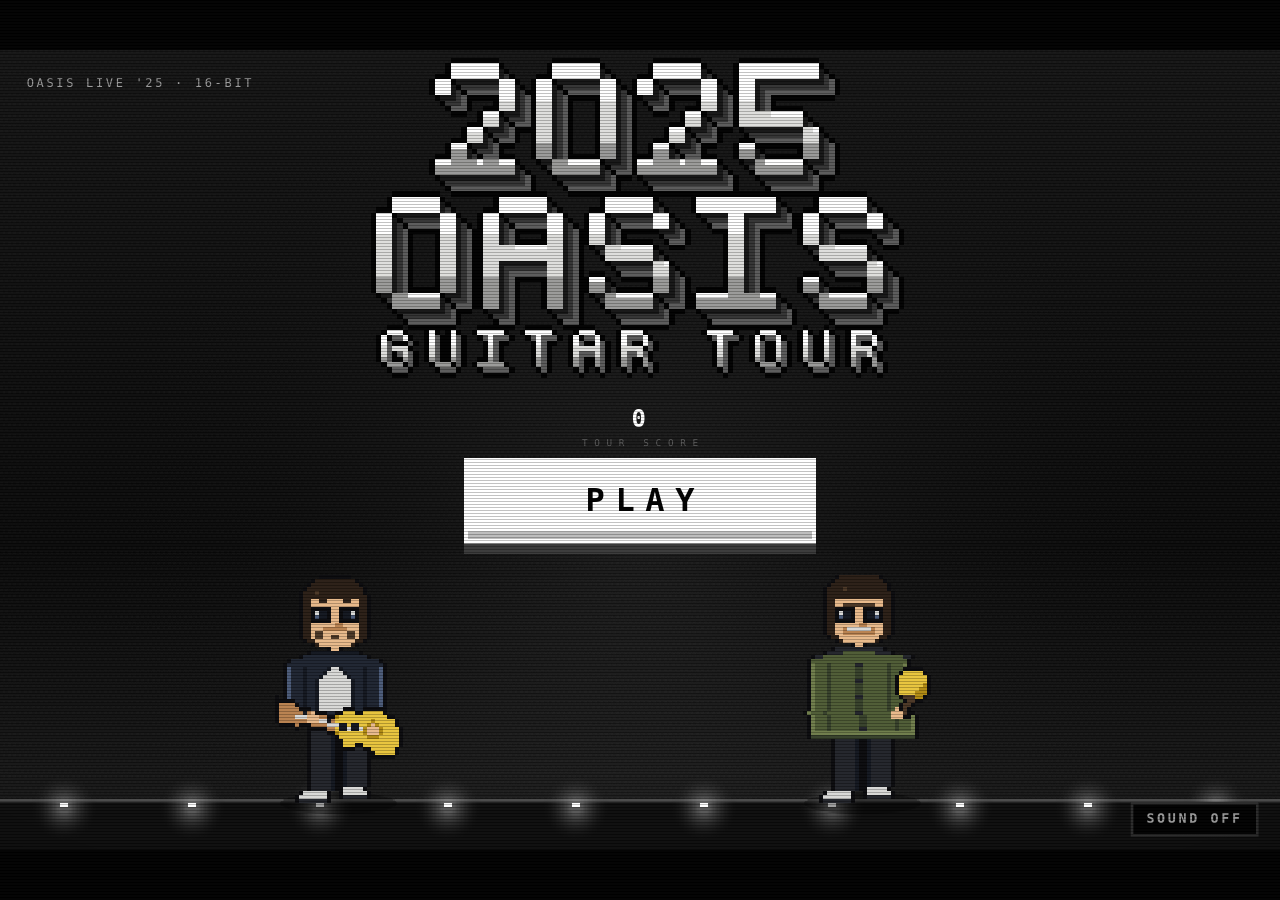
==== index.html @ 4ead0828 "OasisGuitarTour: 16-bit tour game Pixel-art Noel and Liam, a monochrome Live '25 front end, a 17-sto" ====
<!DOCTYPE html>
<html lang="en">
<head>
<meta charset="utf-8">
<meta name="viewport" content="width=device-width, initial-scale=1">
<title>OasisGuitarTour</title>
<link rel="stylesheet" href="site/style.css?v=38174745">
</head>
<body data-scene="menu">

<div id="viewport">
  <div id="game">
    <canvas id="stage" width="960" height="600"></canvas>

    <!-- menu -->
    <img id="logo" class="menu-ui" alt="OasisGuitarTour" src="[data-uri]">
    <div id="menu-score" class="menu-ui">
      <b id="home-total">0</b>
      <small>TOUR SCORE</small>
    </div>
    <button id="play" class="menu-ui">PLAY</button>
    <div id="credit" class="menu-ui">OASIS LIVE '25 &middot; 16-BIT</div>

    <!-- player select -->
    <section id="select" class="screen">
      <h2>CHOOSE YOUR PLAYER</h2>
      <div class="cards">
        <button class="card" data-who="0">
          <canvas class="portrait" width="192" height="192"></canvas>
          <img class="plate" alt="Noel" src="[data-uri]">
          <span class="role">LEAD GUITAR &middot; THE CHIEF</span>
          <span class="pick">&gt; PICK NOEL &lt;</span>
        </button>
        <button class="card" data-who="1">
          <canvas class="portrait" width="192" height="192"></canvas>
          <img class="plate" alt="Liam" src="[data-uri]">
          <span class="role">VOCALS &middot; OUR KID</span>
          <span class="pick">&gt; PICK LIAM &lt;</span>
        </button>
      </div>
      <p class="hint">ARROWS TO PICK &middot; ENTER TO CONFIRM</p>
    </section>

    <!-- tour roadmap -->
    <section id="map" class="screen">
      <header class="map-head">
        <span class="kicker">OASIS LIVE '25 &middot; 17 STOPS</span>
        <div class="map-score">
          <b id="map-total">0</b>
          <small>TOUR SCORE</small>
        </div>
        <span class="who" id="map-who">NOEL</span>
      </header>
      <div id="nodes"></div>
      <p class="map-hint">ARROWS TO WALK &middot; ENTER TO GO INSIDE</p>
    </section>

    <!-- venue -->
    <section id="venue" class="screen">
      <div class="venue-card">
        <div class="kicker" id="v-stop"></div>
        <div class="v-country" id="v-country"></div>
        <h2 id="v-city"></h2>
        <div class="venue-line" id="v-venue"></div>
        <div class="venue-date" id="v-date"></div>
        <div class="setlist">
          <div class="sl-head">TONIGHT'S SONG</div>
          <div class="sl-song" id="v-song"></div>
          <div class="sl-body">
            TRACK &middot; <span id="v-file"></span>
          </div>
        </div>
        <div class="diff-row">
          <span>DIFFICULTY</span>
          <button class="diff" data-diff="easy">EASY</button>
          <button class="diff" data-diff="medium">MEDIUM</button>
          <button class="diff" data-diff="hard">HARD</button>
        </div>
        <button id="v-play">&#9654; PLAY TRACK</button>
        <div class="v-status" id="v-status">CHECKING TRACK&hellip;</div>
        <button id="v-back">&#9664; BACK TO MAP</button>
      </div>
    </section>

    <!-- guitar engine -->
    <section id="guitar" class="screen">
      <div class="gh-top">
        <div class="gh-block"><span id="g-score">0</span><small>SCORE</small></div>
        <div class="gh-mid"><span id="g-song"></span><small id="g-city"></small></div>
        <div class="gh-block right"><span id="g-combo">0</span><small>COMBO</small></div>
      </div>
      <div class="gh-progress"><i id="g-prog"></i></div>
      <button id="g-quit">QUIT</button>

      <div id="gh-results">
        <div class="gh-panel">
          <div class="kicker" id="r-city"></div>
          <h2>SET COMPLETE</h2>
          <div class="gh-stats">
            <div><b id="r-score">0</b><small>SCORE</small></div>
            <div><b id="r-acc">0%</b><small>ACCURACY</small></div>
            <div><b id="r-combo">0</b><small>MAX COMBO</small></div>
          </div>
          <div class="gh-btns">
            <button id="r-again">PLAY AGAIN</button>
            <button id="r-back" class="ghost">BACK TO MAP</button>
          </div>
        </div>
      </div>
    </section>

    <!-- go inside? -->
    <div id="prompt">
      <div class="panel">
        <div class="kicker" id="p-stop"></div>
        <h3 id="p-city"></h3>
        <div class="venue-line" id="p-venue"></div>
        <div class="venue-date" id="p-date"></div>
        <div class="venue-song" id="p-song"></div>
        <div class="q" id="p-q">GO INSIDE?</div>
        <div class="btns">
          <button id="p-yes">YES</button>
          <button id="p-no" class="ghost">NO</button>
        </div>
      </div>
    </div>

    <button id="sound">SOUND OFF</button>
    <canvas id="actors" width="960" height="600"></canvas>
  </div>
</div>

<div id="crt"></div>

<script src="site/assets.js?v=38174745"></script>
<script src="site/charts.js"></script>
<script src="site/app.js?v=38174745"></script>
</body>
</html>
---- site/style.css ----
/* OasisGuitarTour — Live '25 monochrome */

:root {
  --ink: #000;
  --bg: #050505;
  --panel: #0b0b0b;
  --line: #2a2a2a;
  --line-lit: #6a6a6a;
  --fg: #f2f2f0;
  --dim: #9a9a9a;
  --dimmer: #5c5c5c;
}

* { box-sizing: border-box; }

html, body {
  margin: 0; height: 100%; overflow: hidden;
  background: #000;
  font-family: ui-monospace, "Cascadia Mono", Consolas, monospace;
  color: var(--fg);
  user-select: none;
}

#viewport { position: fixed; inset: 0; overflow: hidden; }

#game {
  position: absolute; left: 50%; top: 50%;
  width: 960px; height: 600px;
  transform: translate(-50%, -50%);
  transform-origin: center center;
  background: var(--bg);
  overflow: hidden;
}

canvas#stage {
  position: absolute; inset: 0;
  width: 960px; height: 600px;
  image-rendering: pixelated;
  z-index: 0;
}

/* characters render above the map labels; the layer is click-through */
canvas#actors {
  position: absolute; inset: 0;
  width: 960px; height: 600px;
  image-rendering: pixelated;
  pointer-events: none;
  z-index: 2;
}

img { image-rendering: pixelated; }
button { font-family: inherit; }

/* ---------------------------------------------------------------- screens */

.screen {
  position: absolute; inset: 0;
  opacity: 0; pointer-events: none;
  transition: opacity .22s steps(4);
  z-index: 1;
}
body[data-scene="select"] #select,
body[data-scene="map"] #map,
body[data-scene="venue"] #venue,
body[data-scene="guitar"] #guitar {
  opacity: 1; pointer-events: auto;
}

.kicker {
  font-size: 10px; letter-spacing: 4px; color: var(--dim);
}

/* ------------------------------------------------------------------- menu */

#logo {
  position: absolute; left: 50%; top: 2px;
  width: 412px; height: 260px;
  transform: translateX(-50%);
  pointer-events: none;
  transition: opacity .25s steps(4);
}

#menu-score {
  position: absolute; left: 50%; top: 266px;
  transform: translateX(-50%);
  display: flex; flex-direction: column; align-items: center; gap: 4px;
  pointer-events: none;
}
#menu-score b {
  font-size: 18px; letter-spacing: 2px; color: #fff;
  font-variant-numeric: tabular-nums;
}
#menu-score small {
  font-size: 7px; letter-spacing: 5px; text-indent: 5px; color: var(--dimmer);
}

#play {
  position: absolute; left: 50%; top: 306px;
  transform: translateX(-50%);
  width: 264px; height: 64px; padding: 0;
  font: 700 24px/1 ui-monospace, Consolas, monospace;
  letter-spacing: 8px; text-indent: 8px;
  color: #000;
  background: #fff;
  border: 3px solid #fff;
  box-shadow: inset 0 -6px 0 #bdbdbd, 0 8px 0 #3a3a3a;
  cursor: pointer;
  transition: opacity .2s, transform .06s steps(2), background .12s;
}
#play:hover { background: #e4e4e2; }
#play:focus-visible { outline: 3px solid var(--line-lit); outline-offset: 4px; }
#play:active {
  transform: translate(-50%, 6px);
  box-shadow: inset 0 -6px 0 #bdbdbd, 0 2px 0 #3a3a3a;
}

#credit {
  position: absolute; left: 20px; top: 20px;
  font-size: 9px; letter-spacing: 2px; color: var(--dim); white-space: nowrap;
  transition: opacity .2s;
}

.menu-ui { transition: opacity .25s steps(4); }
body:not([data-scene="menu"]) .menu-ui { opacity: 0; pointer-events: none; }

/* ----------------------------------------------------------------- select */

#select {
  display: flex; flex-direction: column; align-items: center;
  padding-top: 40px; gap: 24px;
}

#select h2 {
  margin: 0;
  font-size: 15px; letter-spacing: 7px; text-indent: 7px;
  color: #fff; font-weight: 700;
}

.cards { display: flex; gap: 44px; }

.card {
  width: 330px; height: 392px;
  padding: 20px 18px 14px;
  display: flex; flex-direction: column; align-items: center; gap: 6px;
  background: #050505;
  border: 3px solid var(--line);
  border-radius: 0;
  cursor: pointer;
  transition: border-color .12s, background .12s, transform .12s steps(2);
}
.card:hover, .card.sel {
  background: #0d0d0d;
  border-color: #fff;
  box-shadow: 0 0 0 2px #000, 0 0 28px rgba(255, 255, 255, .14);
}
.card:active { transform: translateY(3px); }
.card:focus-visible { outline: 3px solid var(--line-lit); outline-offset: 3px; }

.card .portrait { width: 192px; height: 192px; display: block; }
.card .plate { width: 212px; height: 84px; display: block; margin-top: -4px; }
.card .role {
  font-size: 9px; letter-spacing: 2px; color: var(--dim);
  text-align: center; margin-top: 2px;
}
.card .pick {
  margin-top: auto;
  font-size: 9px; letter-spacing: 3px; color: var(--dimmer);
}
.card:hover .pick, .card.sel .pick { color: #fff; }

#select .hint {
  margin: 0; font-size: 9px; letter-spacing: 3px; color: var(--dim);
}

/* -------------------------------------------------------------------- map */

#map { padding: 22px 26px; }

.map-head {
  display: flex; align-items: flex-start; justify-content: space-between;
  position: relative;
}
.map-head .who {
  font-size: 11px; letter-spacing: 4px; color: #fff;
}

.map-score {
  position: absolute; left: 50%; top: -8px;
  transform: translateX(-50%);
  display: flex; flex-direction: column; align-items: center; gap: 3px;
  pointer-events: none;
}
.map-score b {
  font-size: 18px; letter-spacing: 2px; color: #fff;
  font-variant-numeric: tabular-nums;
}
.map-score small {
  font-size: 7px; letter-spacing: 4px; text-indent: 4px; color: var(--dimmer);
}

#nodes { position: absolute; inset: 0; }

.node {
  position: absolute;
  transform: translateX(-50%);
  width: 128px;
  padding: 4px 0 0;
  display: flex; flex-direction: column; align-items: center; gap: 1px;
  background: none; border: 0; border-radius: 0;
  cursor: pointer;
  text-align: center;
}
.node .lbl {
  font-size: 9px; letter-spacing: 1.5px; color: var(--dim);
  white-space: nowrap; transition: color .1s;
}
.node .song {
  font-size: 8px; letter-spacing: .5px; color: #6a6a84; line-height: 1.25;
  max-width: 118px;
}
.node .flag {
  width: 32px; height: 20px; display: block; margin: 2px 0 1px;
  image-rendering: pixelated;
  border: 1px solid rgba(255, 255, 255, .32);
}
.node .unlock {
  font-size: 7px; letter-spacing: 1px; color: #5f5f7a;
}

.node:hover .lbl { color: #fff; }
.node:focus-visible { outline: 2px solid var(--line-lit); }

.node.locked .lbl { color: #565670; }
.node.locked .song { color: #3f3f52; }
.node.locked .flag { opacity: .4; }
.node.locked .unlock { color: #6b5a1e; }

.node.played .lbl { color: #fff; }

.map-hint {
  position: absolute; left: 50%; bottom: 18px; transform: translateX(-50%);
  margin: 0; font-size: 9px; letter-spacing: 3px; color: var(--dimmer);
}

/* ------------------------------------------------------------------ venue */

#venue { display: block; }

.venue-card {
  position: absolute; left: 56px; top: 110px;
  width: 470px; padding: 26px 30px 22px;
  background: rgba(0, 0, 0, .88);
  border: 2px solid #fff;
  box-shadow: 0 0 0 2px #000, 0 24px 60px #000c;
  text-align: center;
}
.venue-card h2 {
  margin: 10px 0 2px;
  font-size: 26px; letter-spacing: 8px; text-indent: 8px;
  color: #fff;
}
.venue-line { font-size: 11px; letter-spacing: 3px; color: var(--fg); }
.venue-date { font-size: 10px; letter-spacing: 3px; color: var(--dim); margin-top: 4px; }
.venue-song {
  margin-top: 12px;
  font-size: 11px; letter-spacing: 2px; color: var(--dim);
}

.v-country {
  margin-top: 8px;
  font-size: 10px; letter-spacing: 5px; color: var(--dim);
}

.diff-row {
  display: flex; align-items: center; gap: 6px;
  margin-top: 16px;
}
.diff-row span {
  flex: 1; text-align: left;
  font-size: 9px; letter-spacing: 3px; color: var(--dimmer);
}
.diff {
  padding: 7px 10px;
  font: 700 9px/1 ui-monospace, Consolas, monospace;
  letter-spacing: 2px;
  color: var(--dim); background: #000;
  border: 2px solid var(--line); border-radius: 0;
  cursor: pointer;
}
.diff:hover { color: #fff; border-color: var(--line-lit); }
.diff.on { color: #000; background: #fff; border-color: #fff; }

.setlist {
  margin: 20px auto 4px; padding: 14px;
  border: 1px dashed var(--line-lit);
}
.setlist .sl-head { font-size: 9px; letter-spacing: 4px; color: var(--dim); }
.setlist .sl-song {
  font-size: 15px; letter-spacing: 3px; color: #fff; margin-top: 8px;
}
.setlist .sl-body {
  font-size: 9px; letter-spacing: 2px; color: var(--dimmer); margin-top: 10px;
  line-height: 1.8;
}

#v-back {
  margin-top: 10px; padding: 10px 18px;
  font: 700 10px/1 ui-monospace, Consolas, monospace;
  letter-spacing: 3px;
  color: var(--dim); background: #000;
  border: 2px solid var(--line); border-radius: 0;
  cursor: pointer;
}
#v-back:hover { color: #000; background: #fff; border-color: #fff; }

#v-play {
  margin-top: 18px; width: 100%; padding: 14px 0;
  font: 700 14px/1 ui-monospace, Consolas, monospace;
  letter-spacing: 5px; text-indent: 5px;
  color: #000; background: #fff;
  border: 3px solid #fff; border-radius: 0;
  box-shadow: inset 0 -5px 0 #bdbdbd;
  cursor: pointer;
}
#v-play:hover { background: #dcdcda; }
#v-play:disabled {
  color: #5c5c5c; background: #000; border-color: var(--line);
  box-shadow: none; cursor: not-allowed;
}
.v-status {
  margin-top: 9px; font-size: 9px; letter-spacing: 2px; color: var(--dimmer);
}

/* ----------------------------------------------------------- guitar scene */

.gh-top {
  position: absolute; left: 0; right: 0; top: 0; height: 76px;
  display: flex; align-items: center; justify-content: space-between;
  padding: 0 32px;
  pointer-events: none;
}
.gh-block { display: flex; flex-direction: column; gap: 4px; min-width: 150px; }
.gh-block.right { align-items: flex-end; }
.gh-block span {
  font-size: 26px; font-weight: 700; letter-spacing: 2px; color: #fff;
  font-variant-numeric: tabular-nums;
}
.gh-block small, .gh-mid small {
  font-size: 8px; letter-spacing: 4px; color: var(--dimmer);
}
.gh-mid { text-align: center; display: flex; flex-direction: column; gap: 5px; }
.gh-mid span { font-size: 12px; letter-spacing: 4px; color: #fff; }

.gh-progress {
  position: absolute; left: 32px; right: 32px; bottom: 26px; height: 3px;
  background: #1e1e1e;
}
.gh-progress i {
  display: block; height: 100%; width: 0%; background: #fff;
}

#g-quit {
  position: absolute; right: 16px; top: 86px;
  padding: 6px 12px;
  font: 700 10px/1 ui-monospace, Consolas, monospace;
  letter-spacing: 3px;
  color: var(--dim); background: #000;
  border: 2px solid var(--line); border-radius: 0;
  cursor: pointer;
}
#g-quit:hover { color: #000; background: #fff; border-color: #fff; }

#gh-results {
  position: absolute; inset: 0;
  display: none; place-items: center;
  background: rgba(0, 0, 0, .72);
  z-index: 4;
}
#gh-results.open { display: grid; }

.gh-panel {
  width: 470px; padding: 28px 30px 24px;
  background: #050505; border: 2px solid #fff;
  box-shadow: 0 0 0 3px #000, 0 22px 60px #000c;
  text-align: center;
}
.gh-panel h2 {
  margin: 10px 0 22px;
  font-size: 22px; letter-spacing: 7px; text-indent: 7px; color: #fff;
}
.gh-stats { display: flex; justify-content: space-around; margin-bottom: 24px; }
.gh-stats div { display: flex; flex-direction: column; gap: 6px; }
.gh-stats b { font-size: 24px; color: #fff; font-variant-numeric: tabular-nums; }
.gh-stats small { font-size: 8px; letter-spacing: 3px; color: var(--dimmer); }
.gh-btns { display: flex; gap: 12px; justify-content: center; }
.gh-btns button {
  padding: 12px 16px;
  font: 700 11px/1 ui-monospace, Consolas, monospace;
  letter-spacing: 3px;
  color: #000; background: #fff; border: 2px solid #fff; border-radius: 0;
  box-shadow: inset 0 -4px 0 #bdbdbd;
  cursor: pointer;
}
.gh-btns button.ghost {
  color: var(--dim); background: #000; box-shadow: none; border-color: var(--line);
}
.gh-btns button.ghost:hover { color: #fff; border-color: #fff; }

/* ----------------------------------------------------------------- prompt */

#prompt {
  position: absolute; inset: 0;
  display: none; place-items: center;
  background: rgba(0, 0, 0, .62);
  z-index: 5;
}
#prompt.open { display: grid; }

#prompt .panel {
  width: 380px; padding: 24px 26px 22px;
  background: #050505;
  border: 2px solid #fff;
  box-shadow: 0 0 0 3px #000, 0 20px 50px #000c;
  text-align: center;
}
#prompt h3 {
  margin: 8px 0 2px;
  font-size: 20px; letter-spacing: 6px; text-indent: 6px;
  color: #fff;
}
#prompt .q {
  margin: 18px 0 14px;
  font-size: 11px; letter-spacing: 4px; color: var(--fg);
}
#prompt .btns { display: flex; gap: 12px; justify-content: center; }

#prompt .btns button {
  width: 120px; height: 40px; padding: 0;
  font: 700 12px/1 ui-monospace, Consolas, monospace;
  letter-spacing: 4px; text-indent: 4px;
  color: #000; background: #fff;
  border: 2px solid #fff; border-radius: 0;
  box-shadow: inset 0 -4px 0 #bdbdbd;
  cursor: pointer;
}
#prompt .btns button.ghost {
  color: var(--dim); background: #000;
  box-shadow: none; border-color: var(--line);
}
#prompt .btns button:hover { background: #dcdcda; }
#prompt .btns button.ghost:hover { color: #fff; border-color: #fff; background: #000; }

/* ----------------------------------------------------------------- chrome */

#sound {
  position: absolute; right: 16px; bottom: 10px;
  padding: 6px 10px;
  font: 700 10px/1 ui-monospace, Consolas, monospace;
  letter-spacing: 2px;
  color: var(--dim); background: #000;
  border: 2px solid var(--line); border-radius: 0;
  cursor: pointer;
  z-index: 6;
}
#sound:hover { color: #fff; border-color: var(--line-lit); }
#sound.on { color: #fff; border-color: #fff; }

#crt {
  position: fixed; inset: 0; pointer-events: none; z-index: 10;
  background:
    repeating-linear-gradient(
      to bottom,
      rgba(0, 0, 0, .24) 0px, rgba(0, 0, 0, .24) 1px,
      rgba(255, 255, 255, .018) 1px, rgba(255, 255, 255, .018) 3px
    ),
    radial-gradient(125% 95% at 50% 45%, transparent 58%, rgba(0, 0, 0, .6) 100%);
}
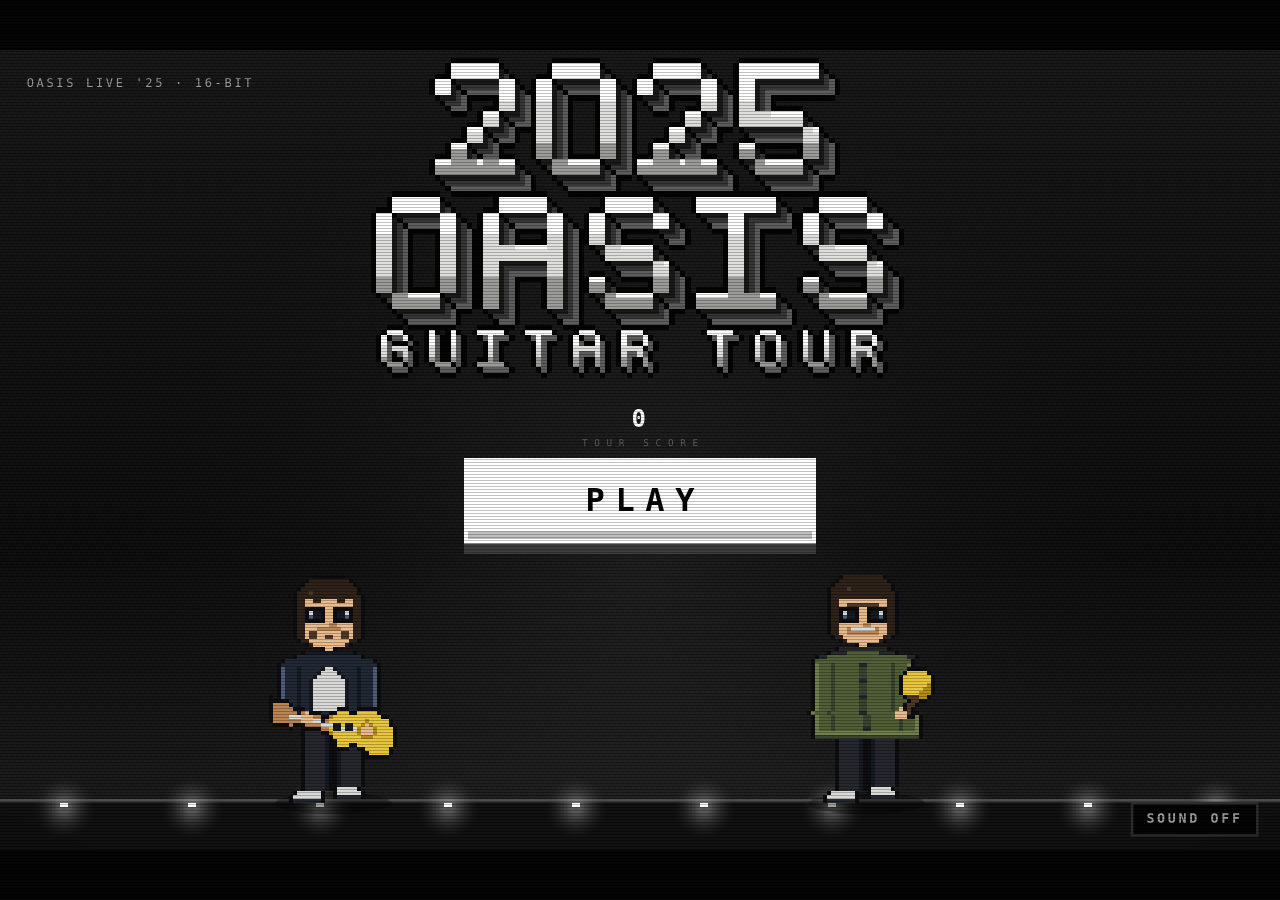
==== commit d01fb904: "Tour maze: brick walls, collision, pathfinding Replace the 6x3 board with a generated room maze (18 " ====
--- a/index.html
+++ b/index.html
@@ -4,7 +4,7 @@
 <meta charset="utf-8">
 <meta name="viewport" content="width=device-width, initial-scale=1">
 <title>OasisGuitarTour</title>
-<link rel="stylesheet" href="site/style.css?v=38174745">
+<link rel="stylesheet" href="site/style.css?v=045c97dd">
 </head>
 <body data-scene="menu">
 
@@ -51,8 +51,16 @@
         </div>
         <span class="who" id="map-who">NOEL</span>
       </header>
-      <div id="nodes"></div>
-      <p class="map-hint">ARROWS TO WALK &middot; ENTER TO GO INSIDE</p>
+
+      <div id="stop-bar">
+        <canvas id="sb-flag" width="32" height="20"></canvas>
+        <div class="sb-main">
+          <b id="sb-city">THE MAZE</b>
+          <span id="sb-song">Follow the corridors to a door</span>
+        </div>
+        <div class="sb-state" id="sb-state"></div>
+        <div class="sb-hint" id="sb-hint">ARROWS TO WALK</div>
+      </div>
     </section>
 
     <!-- venue -->
@@ -132,8 +140,8 @@
 
 <div id="crt"></div>
 
-<script src="site/assets.js?v=38174745"></script>
+<script src="site/assets.js?v=045c97dd"></script>
 <script src="site/charts.js"></script>
-<script src="site/app.js?v=38174745"></script>
+<script src="site/app.js?v=045c97dd"></script>
 </body>
 </html>
--- a/site/style.css
+++ b/site/style.css
@@ -1,4 +1,4 @@
-/* OasisGuitarTour — Live '25 monochrome */
+﻿/* OasisGuitarTour â€” Live '25 monochrome */
 
 :root {
   --ink: #000;
@@ -198,50 +198,30 @@
   font-size: 7px; letter-spacing: 4px; text-indent: 4px; color: var(--dimmer);
 }
 
-#nodes { position: absolute; inset: 0; }
-
-.node {
-  position: absolute;
-  transform: translateX(-50%);
-  width: 128px;
-  padding: 4px 0 0;
-  display: flex; flex-direction: column; align-items: center; gap: 1px;
-  background: none; border: 0; border-radius: 0;
-  cursor: pointer;
-  text-align: center;
-}
-.node .lbl {
-  font-size: 9px; letter-spacing: 1.5px; color: var(--dim);
-  white-space: nowrap; transition: color .1s;
-}
-.node .song {
-  font-size: 8px; letter-spacing: .5px; color: #6a6a84; line-height: 1.25;
-  max-width: 118px;
-}
-.node .flag {
-  width: 32px; height: 20px; display: block; margin: 2px 0 1px;
+#stop-bar {
+  position: absolute; left: 0; right: 0; bottom: 0; height: 56px;
+  display: flex; align-items: center; gap: 14px;
+  padding: 0 24px;
+  background: rgba(0, 0, 0, .8);
+  border-top: 2px solid #2a2a2a;
+}
+#stop-bar canvas {
+  width: 32px; height: 20px;
   image-rendering: pixelated;
-  border: 1px solid rgba(255, 255, 255, .32);
-}
-.node .unlock {
-  font-size: 7px; letter-spacing: 1px; color: #5f5f7a;
-}
-
-.node:hover .lbl { color: #fff; }
-.node:focus-visible { outline: 2px solid var(--line-lit); }
-
-.node.locked .lbl { color: #565670; }
-.node.locked .song { color: #3f3f52; }
-.node.locked .flag { opacity: .4; }
-.node.locked .unlock { color: #6b5a1e; }
-
-.node.played .lbl { color: #fff; }
-
-.map-hint {
-  position: absolute; left: 50%; bottom: 18px; transform: translateX(-50%);
-  margin: 0; font-size: 9px; letter-spacing: 3px; color: var(--dimmer);
-}
-
+  border: 1px solid rgba(255, 255, 255, .35);
+}
+.sb-main { display: flex; flex-direction: column; gap: 3px; }
+.sb-main b { font-size: 12px; letter-spacing: 3px; color: #fff; }
+.sb-main span { font-size: 9px; letter-spacing: 1px; color: #8a8a8a; }
+.sb-state {
+  margin-left: auto;
+  font-size: 9px; letter-spacing: 2px; color: #cfcfcf;
+}
+.sb-hint {
+  min-width: 190px; text-align: right;
+  font-size: 9px; letter-spacing: 2px; color: #6d6d8a;
+}
+#stop-bar.locked .sb-state { color: #b08a12; }
 /* ------------------------------------------------------------------ venue */
 
 #venue { display: block; }
@@ -475,3 +455,4 @@
     ),
     radial-gradient(125% 95% at 50% 45%, transparent 58%, rgba(0, 0, 0, .6) 100%);
 }
+
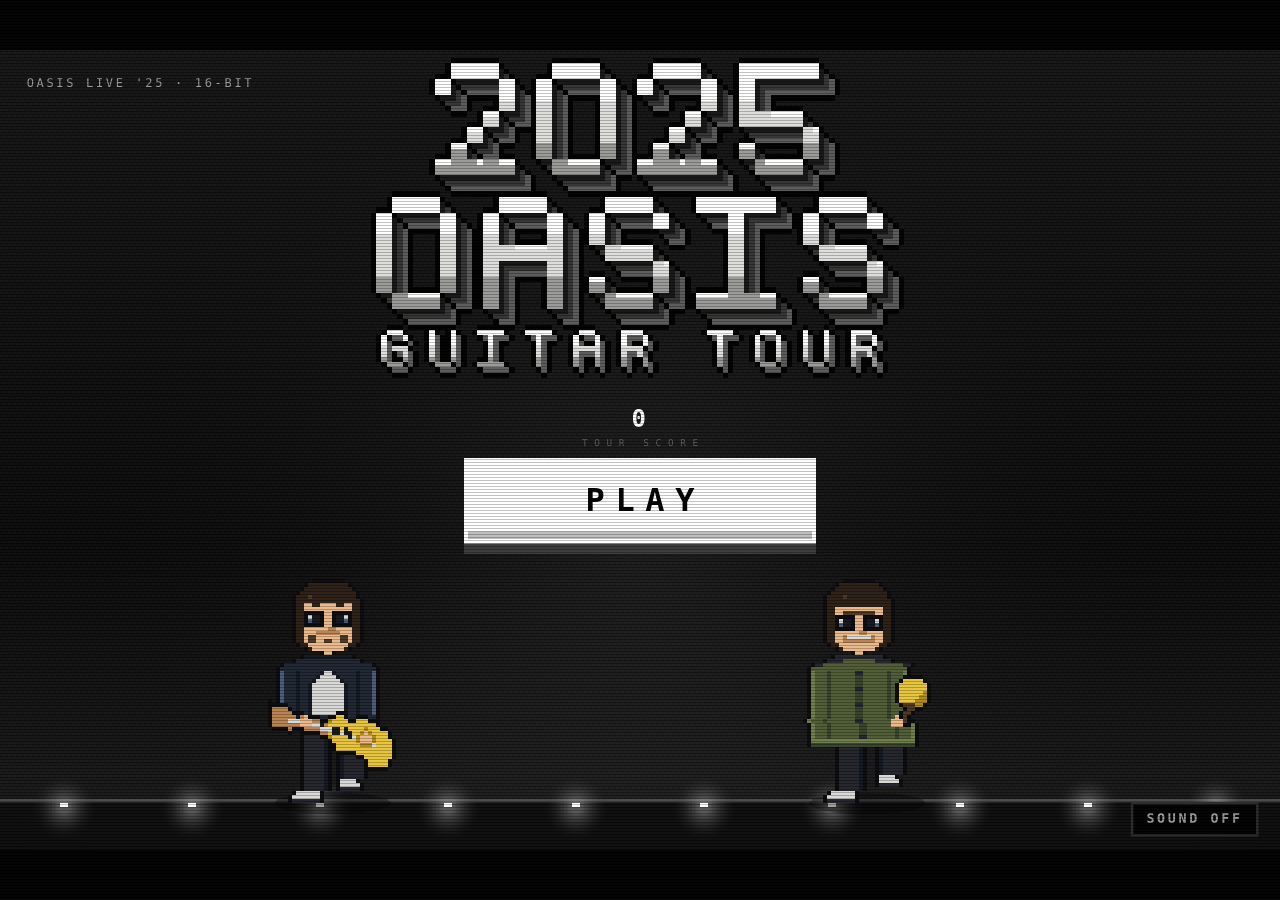
==== commit 7955946c: "Maze: draw walls over the character Walls moved to a cached layer blitted after the sprite, so the c" ====
--- a/index.html
+++ b/index.html
@@ -4,7 +4,7 @@
 <meta charset="utf-8">
 <meta name="viewport" content="width=device-width, initial-scale=1">
 <title>OasisGuitarTour</title>
-<link rel="stylesheet" href="site/style.css?v=045c97dd">
+<link rel="stylesheet" href="site/style.css?v=84d7b682">
 </head>
 <body data-scene="menu">
 
@@ -140,8 +140,8 @@
 
 <div id="crt"></div>
 
-<script src="site/assets.js?v=045c97dd"></script>
+<script src="site/assets.js?v=84d7b682"></script>
 <script src="site/charts.js"></script>
-<script src="site/app.js?v=045c97dd"></script>
+<script src="site/app.js?v=84d7b682"></script>
 </body>
 </html>
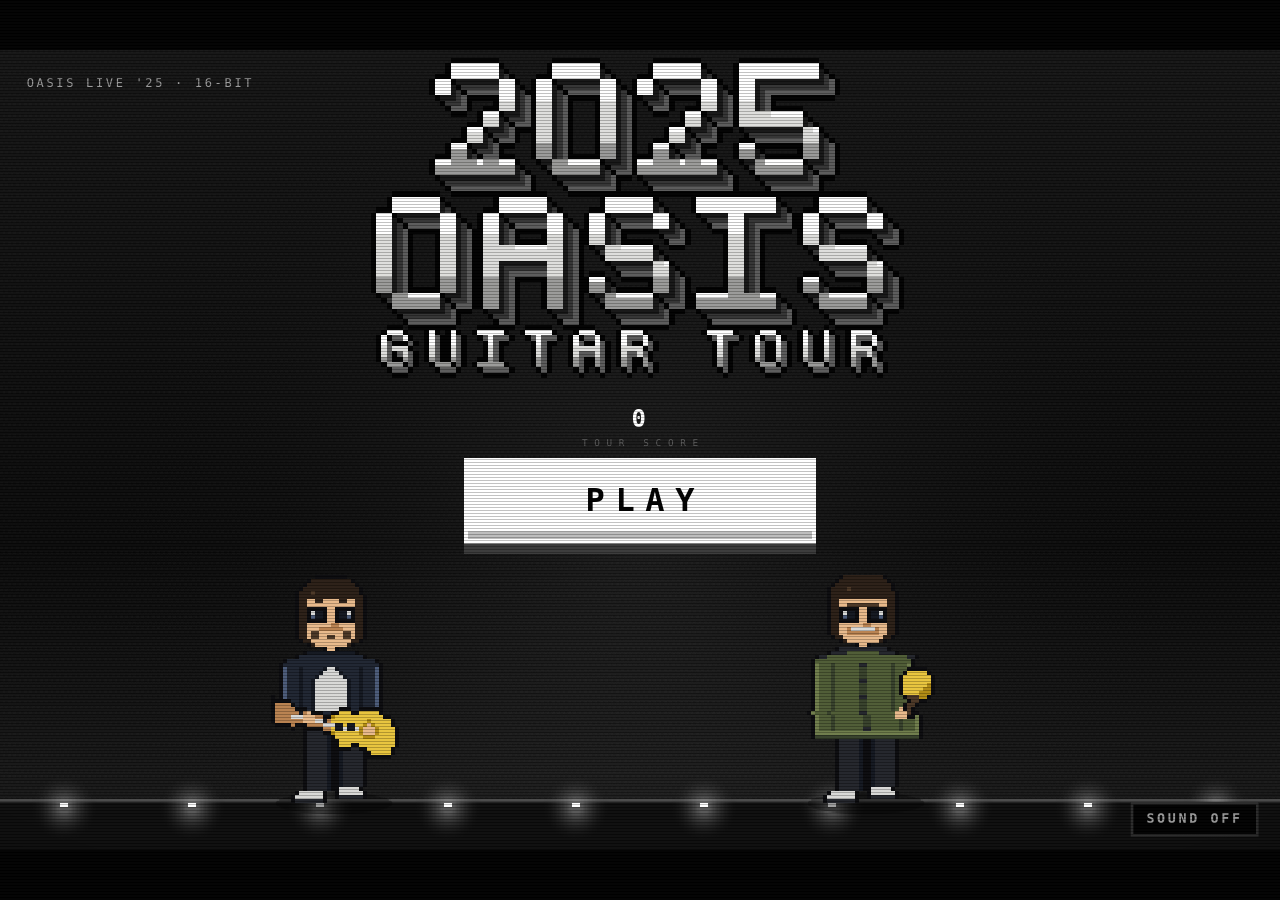
==== commit fe843395: "Extract the chart engine and add tests site/chart.js now holds the pure song->chart logic (peak filt" ====
--- a/index.html
+++ b/index.html
@@ -4,7 +4,7 @@
 <meta charset="utf-8">
 <meta name="viewport" content="width=device-width, initial-scale=1">
 <title>OasisGuitarTour</title>
-<link rel="stylesheet" href="site/style.css?v=84d7b682">
+<link rel="stylesheet" href="site/style.css?v=d60f113e">
 </head>
 <body data-scene="menu">
 
@@ -140,8 +140,9 @@
 
 <div id="crt"></div>
 
-<script src="site/assets.js?v=84d7b682"></script>
+<script src="site/assets.js?v=d60f113e"></script>
 <script src="site/charts.js"></script>
-<script src="site/app.js?v=84d7b682"></script>
+<script src="site/chart.js?v=d60f113e"></script>
+<script src="site/app.js?v=d60f113e"></script>
 </body>
 </html>
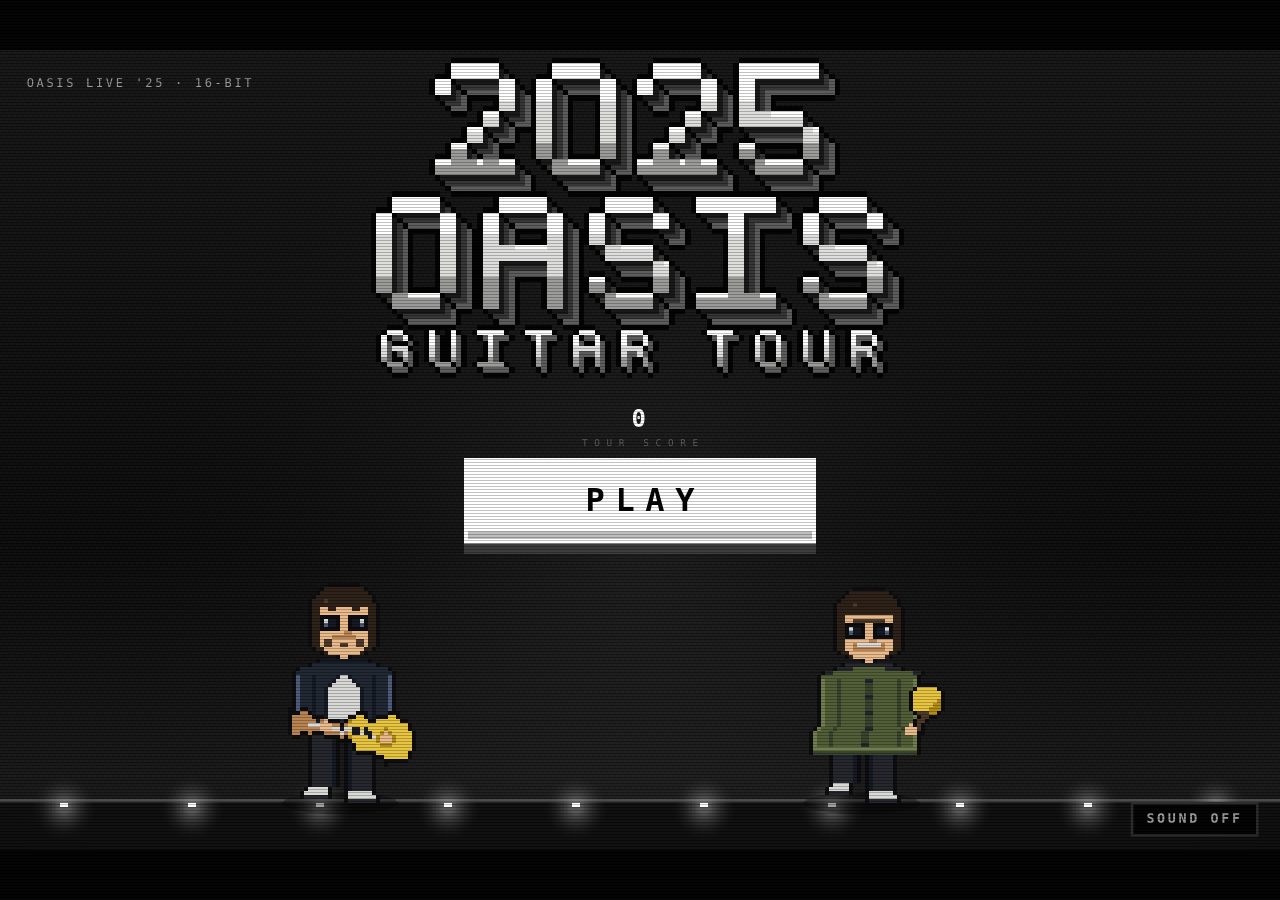
==== commit d6a5f7fa: "Chart the guitar stem, not the full mix Demucs htdemucs_6s isolates the guitar; analyze_song.py --gu" ====
--- a/index.html
+++ b/index.html
@@ -4,7 +4,7 @@
 <meta charset="utf-8">
 <meta name="viewport" content="width=device-width, initial-scale=1">
 <title>OasisGuitarTour</title>
-<link rel="stylesheet" href="site/style.css?v=d60f113e">
+<link rel="stylesheet" href="site/style.css?v=7eada4ea">
 </head>
 <body data-scene="menu">
 
@@ -140,9 +140,9 @@
 
 <div id="crt"></div>
 
-<script src="site/assets.js?v=d60f113e"></script>
-<script src="site/charts.js"></script>
-<script src="site/chart.js?v=d60f113e"></script>
-<script src="site/app.js?v=d60f113e"></script>
+<script src="site/assets.js?v=7eada4ea"></script>
+<script src="site/charts.js?v=7eada4ea"></script>
+<script src="site/chart.js?v=7eada4ea"></script>
+<script src="site/app.js?v=7eada4ea"></script>
 </body>
 </html>
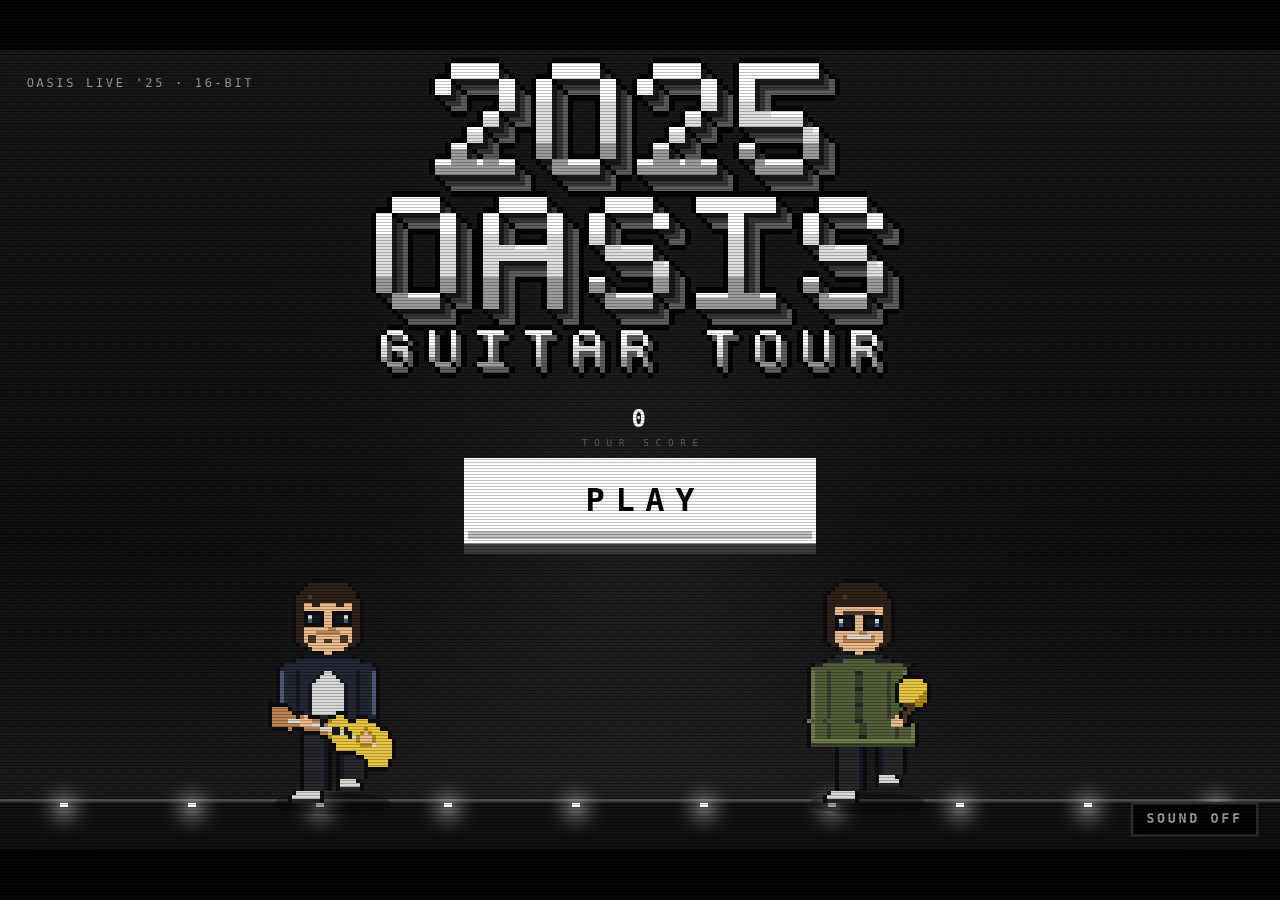
==== commit 9331a01c: "Chart from the tab, with a music-start offset Replaces audio analysis as the source of truth for Sup" ====
--- a/index.html
+++ b/index.html
@@ -4,7 +4,7 @@
 <meta charset="utf-8">
 <meta name="viewport" content="width=device-width, initial-scale=1">
 <title>OasisGuitarTour</title>
-<link rel="stylesheet" href="site/style.css?v=7eada4ea">
+<link rel="stylesheet" href="site/style.css?v=df94f72c">
 </head>
 <body data-scene="menu">
 
@@ -84,6 +84,11 @@
           <button class="diff" data-diff="medium">MEDIUM</button>
           <button class="diff" data-diff="hard">HARD</button>
         </div>
+        <div class="sync-row">
+          <span>MUSIC START</span>
+          <input id="v-offset" type="range" min="0" max="100" step="1" value="0">
+          <b id="v-offset-val">0:00</b>
+        </div>
         <button id="v-play">&#9654; PLAY TRACK</button>
         <div class="v-status" id="v-status">CHECKING TRACK&hellip;</div>
         <button id="v-back">&#9664; BACK TO MAP</button>
@@ -140,9 +145,10 @@
 
 <div id="crt"></div>
 
-<script src="site/assets.js?v=7eada4ea"></script>
-<script src="site/charts.js?v=7eada4ea"></script>
-<script src="site/chart.js?v=7eada4ea"></script>
-<script src="site/app.js?v=7eada4ea"></script>
+<script src="site/assets.js?v=df94f72c"></script>
+<script src="site/charts.js?v=df94f72c"></script>
+<script src="site/chords.js?v=df94f72c"></script>
+<script src="site/chart.js?v=df94f72c"></script>
+<script src="site/app.js?v=df94f72c"></script>
 </body>
 </html>
--- a/site/style.css
+++ b/site/style.css
@@ -269,6 +269,32 @@
 }
 .diff:hover { color: #fff; border-color: var(--line-lit); }
 .diff.on { color: #000; background: #fff; border-color: #fff; }
+
+.sync-row {
+  display: flex; align-items: center; gap: 10px;
+  margin-top: 12px;
+}
+.sync-row span {
+  flex: 0 0 auto;
+  font-size: 9px; letter-spacing: 3px; color: var(--dimmer);
+}
+.sync-row input[type="range"] {
+  flex: 1; height: 4px; margin: 0;
+  -webkit-appearance: none; appearance: none;
+  background: #1e1e1e; outline: none; cursor: pointer;
+}
+.sync-row input[type="range"]::-webkit-slider-thumb {
+  -webkit-appearance: none; appearance: none;
+  width: 10px; height: 18px; background: #fff; border: 0; border-radius: 0;
+}
+.sync-row input[type="range"]::-moz-range-thumb {
+  width: 10px; height: 18px; background: #fff; border: 0; border-radius: 0;
+}
+.sync-row b {
+  flex: 0 0 42px; text-align: right;
+  font-size: 10px; letter-spacing: 1px; color: #fff;
+  font-variant-numeric: tabular-nums;
+}
 
 .setlist {
   margin: 20px auto 4px; padding: 14px;
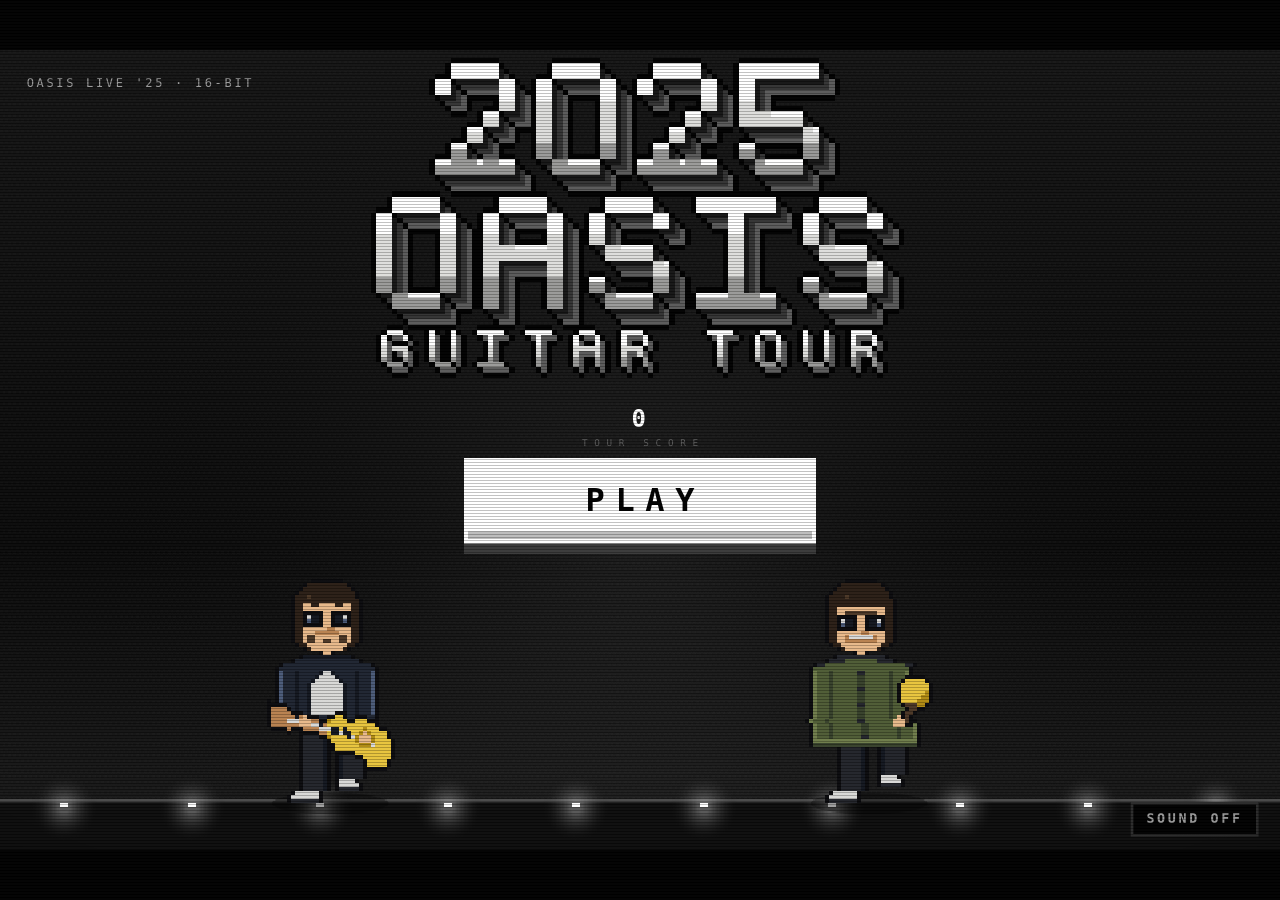
==== commit 16f7dcb1: "Full Supersonic tab: intro, bridges, solo and outro Rewrite chords.js from the complete transcriptio" ====
--- a/index.html
+++ b/index.html
@@ -4,7 +4,7 @@
 <meta charset="utf-8">
 <meta name="viewport" content="width=device-width, initial-scale=1">
 <title>OasisGuitarTour</title>
-<link rel="stylesheet" href="site/style.css?v=df94f72c">
+<link rel="stylesheet" href="site/style.css?v=473bc503">
 </head>
 <body data-scene="menu">
 
@@ -145,10 +145,10 @@
 
 <div id="crt"></div>
 
-<script src="site/assets.js?v=df94f72c"></script>
-<script src="site/charts.js?v=df94f72c"></script>
-<script src="site/chords.js?v=df94f72c"></script>
-<script src="site/chart.js?v=df94f72c"></script>
-<script src="site/app.js?v=df94f72c"></script>
+<script src="site/assets.js?v=473bc503"></script>
+<script src="site/charts.js?v=473bc503"></script>
+<script src="site/chords.js?v=473bc503"></script>
+<script src="site/chart.js?v=473bc503"></script>
+<script src="site/app.js?v=473bc503"></script>
 </body>
 </html>
